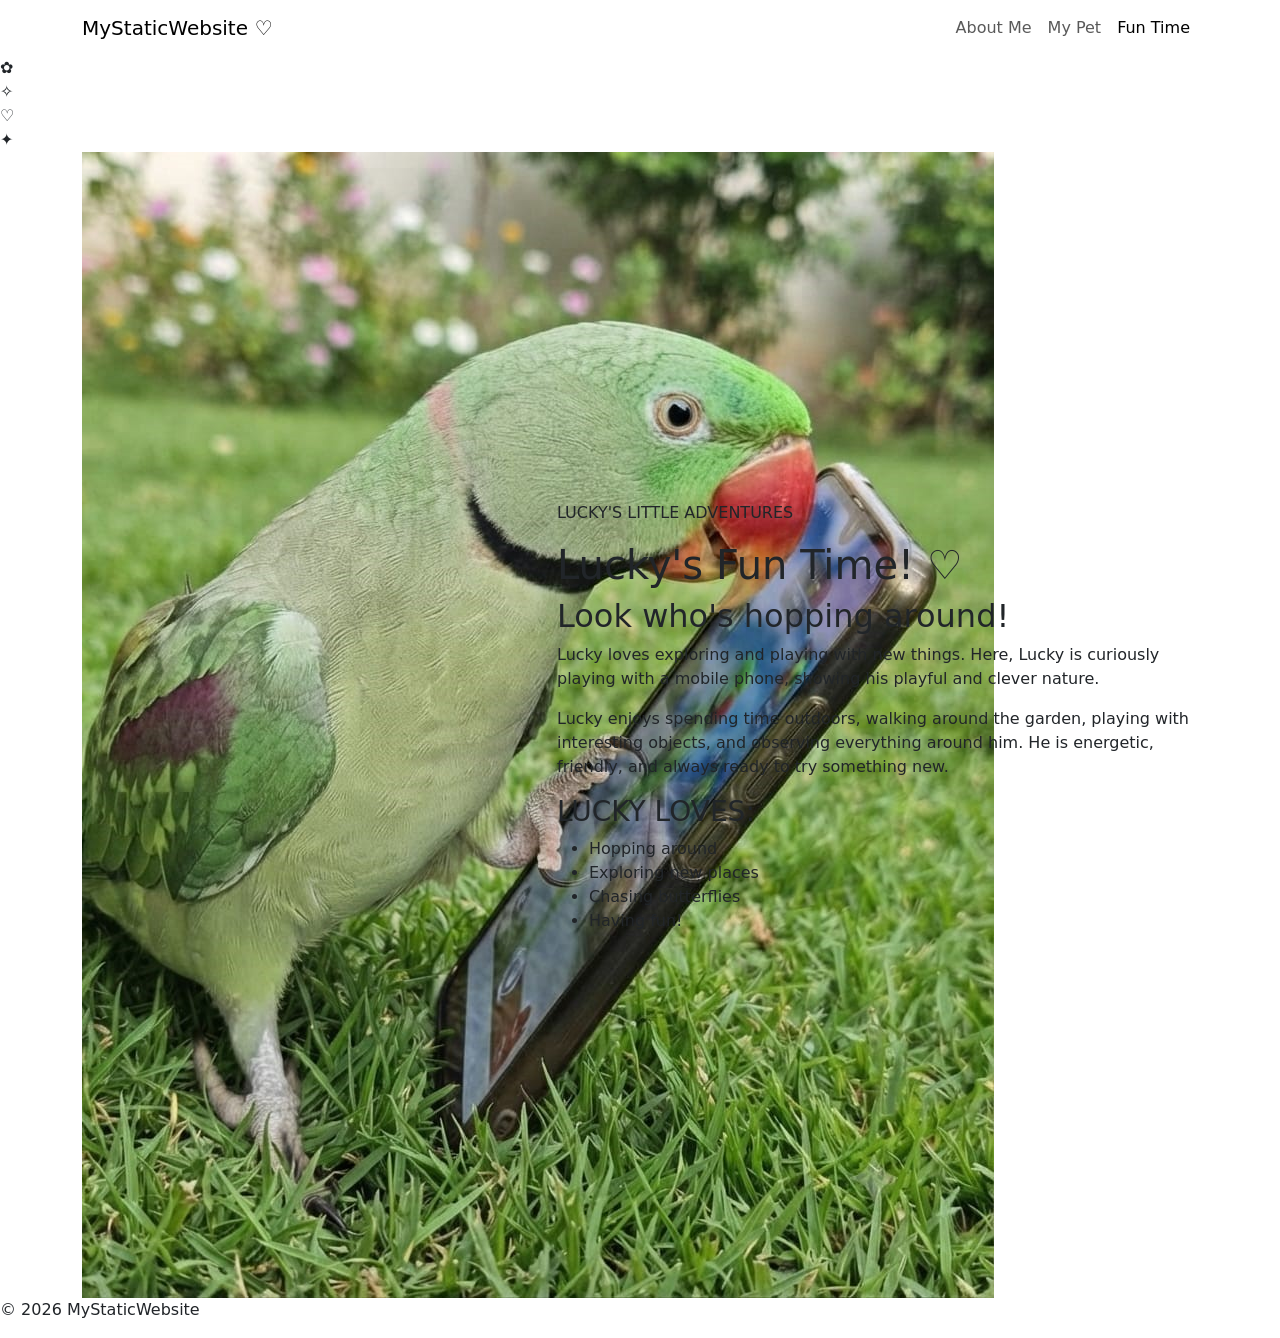
==== activity.html @ 2ac14f8f "Add files via upload" ====
<!DOCTYPE html>
<html lang="en">

<head>
    <meta charset="UTF-8">

    <meta name="viewport" content="width=device-width, initial-scale=1.0">

    <title>MyStaticWebsite | Lucky's Fun Time</title>

    <!-- Bootstrap -->
    <link
        href="https://cdn.jsdelivr.net/npm/bootstrap@5.3.3/dist/css/bootstrap.min.css"
        rel="stylesheet">

    <!-- Google Fonts -->
    <link rel="preconnect" href="https://fonts.googleapis.com">

    <link rel="preconnect"
          href="https://fonts.gstatic.com"
          crossorigin>

    <link
        href="https://fonts.googleapis.com/css2?family=Playfair+Display:wght@400;500;600&family=Poppins:wght@300;400;500&display=swap"
        rel="stylesheet">

    <!-- Your CSS -->
    <link rel="stylesheet" href="style.css">
</head>


<body>

<!-- ================= NAVIGATION ================= -->

<nav class="navbar navbar-expand-lg">

    <div class="container">

        <a class="navbar-brand" href="index.html">
            MyStaticWebsite <span>♡</span>
        </a>

        <button
            class="navbar-toggler"
            type="button"
            data-bs-toggle="collapse"
            data-bs-target="#mainNavbar">

            <span class="navbar-toggler-icon"></span>

        </button>

        <div class="collapse navbar-collapse" id="mainNavbar">

            <ul class="navbar-nav ms-auto">

                <li class="nav-item">
                    <a class="nav-link" href="index.html">
                        About Me
                    </a>
                </li>

                <li class="nav-item">
                    <a class="nav-link" href="pet.html">
                        My Pet
                    </a>
                </li>

                <li class="nav-item">
                    <a class="nav-link active" href="activity.html">
                        Fun Time
                    </a>
                </li>

            </ul>

        </div>

    </div>

</nav>


<!-- ================= FUN TIME SECTION ================= -->

<section class="activity-section">

    <!-- Decorations -->

    <div class="activity-decoration activity-flower">
        ✿
    </div>

    <div class="activity-decoration activity-star">
        ✧
    </div>

    <div class="activity-decoration activity-heart">
        ♡
    </div>

    <div class="activity-decoration activity-star-two">
        ✦
    </div>


    <div class="container">

        <div class="row align-items-center">


            <!-- ================= PHOTO ================= -->

            <div class="col-lg-5 activity-photo-column">

                <div class="activity-photo-frame">

                    <img
                        src="pet-action.jpg"
                        alt="Lucky having fun"
                        class="activity-photo">

                </div>

            </div>


            <!-- ================= TEXT ================= -->

            <div class="col-lg-7 activity-text">

                <p class="little-intro">
                    LUCKY'S LITTLE ADVENTURES
                </p>


                <h1>
                    Lucky's Fun Time!
                    <span>♡</span>
                </h1>


                <h2>
                    Look who's hopping around!
                </h2>


                <p class="activity-description">

                    Lucky loves exploring and playing with new things.                                                                              
                    Here, Lucky is curiously playing with a mobile phone, showing his playful and clever nature. 
                </p>


                <p class="activity-description">

                   Lucky enjoys spending time outdoors, walking around the garden, playing with interesting objects, and observing everything around him.
                    He is energetic, friendly, and always ready to try something new.
                </p>


                <h3 class="lucky-loves-title">
                    LUCKY LOVES:
                </h3>


                <ul class="lucky-list">

                    <li>Hopping around</li>

                    <li>Exploring new places</li>

                    <li>Chasing butterflies</li>

                    <li>Having fun!</li>

                </ul>

            </div>

        </div>

    </div>

</section>


<!-- ================= FOOTER ================= -->

<footer>

    <p>
        © 2026 MyStaticWebsite
    </p>

</footer>


<!-- Bootstrap JavaScript -->

<script
    src="https://cdn.jsdelivr.net/npm/bootstrap@5.3.3/dist/js/bootstrap.bundle.min.js">
</script>

</body>

</html>
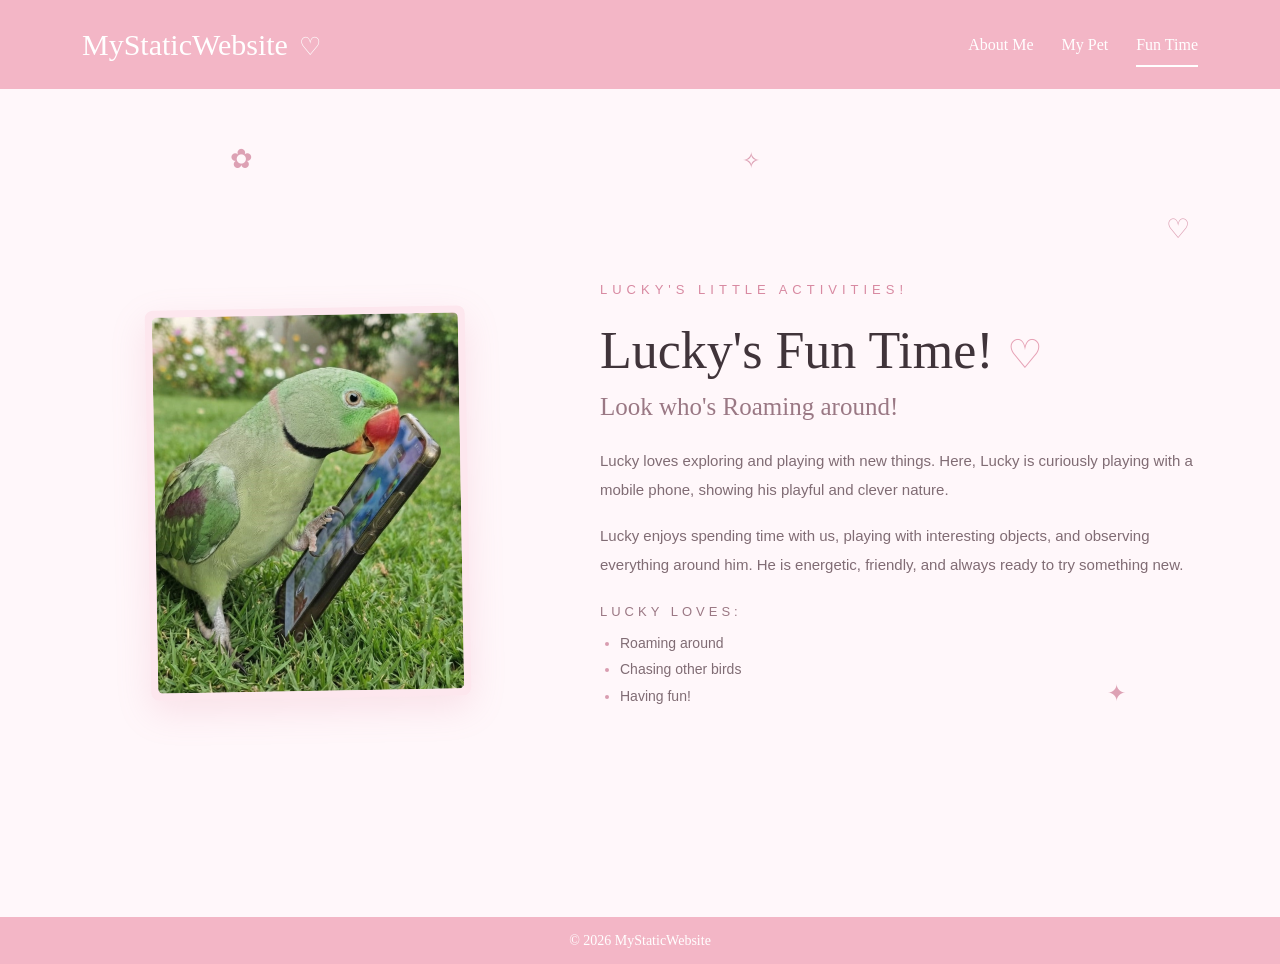
==== commit e6ae9a83: "Update activity.html" ====
--- a/activity.html
+++ b/activity.html
@@ -131,7 +131,7 @@
             <div class="col-lg-7 activity-text">
 
                 <p class="little-intro">
-                    LUCKY'S LITTLE ADVENTURES
+                    LUCKY'S LITTLE ACTIVITIES!
                 </p>
 
 
@@ -142,7 +142,7 @@
 
 
                 <h2>
-                    Look who's hopping around!
+                    Look who's Roaming around!
                 </h2>
 
 
@@ -155,7 +155,7 @@
 
                 <p class="activity-description">
 
-                   Lucky enjoys spending time outdoors, walking around the garden, playing with interesting objects, and observing everything around him.
+                   Lucky enjoys spending time with us, playing with interesting objects, and observing everything around him.
                     He is energetic, friendly, and always ready to try something new.
                 </p>
 
@@ -167,11 +167,9 @@
 
                 <ul class="lucky-list">
 
-                    <li>Hopping around</li>
-
-                    <li>Exploring new places</li>
-
-                    <li>Chasing butterflies</li>
+                    <li>Roaming around</li>
+
+                    <li>Chasing other birds</li>
 
                     <li>Having fun!</li>
 
@@ -205,4 +203,4 @@
 
 </body>
 
-</html>+</html>
--- a/style.css
+++ b/style.css
@@ -0,0 +1,1041 @@
+/* =================================================
+   GENERAL
+================================================= */
+
+* {
+    margin: 0;
+    padding: 0;
+    box-sizing: border-box;
+}
+
+body {
+    background-color: #fff7fa;
+    color: #4a3b40;
+    font-family: "Poppins", sans-serif;
+}
+
+
+/* =================================================
+   NAVIGATION BAR - LIGHT PINK
+================================================= */
+
+.navbar {
+    background-color: #f3b6c6;
+    padding: 17px 0;
+    min-height: 72px;
+}
+
+.navbar-brand {
+    font-family: "Playfair Display", serif;
+    font-size: 30px;
+    font-weight: 500;
+    color: white !important;
+}
+
+.navbar-brand span {
+    font-size: 25px;
+    margin-left: 4px;
+}
+
+.navbar-nav {
+    gap: 28px;
+}
+
+.nav-link {
+    color: white !important;
+    font-family: "Playfair Display", serif;
+    font-size: 16px;
+    padding: 5px 0 !important;
+    position: relative;
+    transition: 0.3s;
+}
+
+.nav-link:hover {
+    color: #ffeaf0 !important;
+}
+
+.nav-link.active::after {
+    content: "";
+    position: absolute;
+    left: 0;
+    right: 0;
+    bottom: -5px;
+    height: 2px;
+    background-color: white;
+}
+
+
+/* =================================================
+   MAIN SECTION
+================================================= */
+
+.main-section {
+    min-height: calc(100vh - 72px);
+    position: relative;
+    overflow: hidden;
+    display: flex;
+    align-items: center;
+
+    background-color: #fff7fa;
+
+    padding: 70px 0;
+}
+
+
+/* =================================================
+   PHOTO
+================================================= */
+
+.photo-column {
+    display: flex;
+    justify-content: center;
+    align-items: center;
+}
+
+.photo-frame {
+    width: 360px;
+    height: 440px;
+    position: relative;
+    overflow: hidden;
+
+    background-color: #fde7ee;
+
+    border-radius: 8px;
+
+    box-shadow:
+        0 12px 35px rgba(220, 130, 155, 0.18);
+}
+
+.profile-photo {
+    width: 100%;
+    height: 100%;
+    object-fit: cover;
+    display: block;
+
+    transition: transform 0.5s ease;
+}
+
+.profile-photo:hover {
+    transform: scale(1.03);
+}
+
+
+/* =================================================
+   INTRODUCTION
+================================================= */
+
+.intro-column {
+    padding-left: 65px;
+    position: relative;
+    z-index: 2;
+}
+
+.little-intro {
+    font-size: 13px;
+    letter-spacing: 5px;
+
+    color: #d889a1;
+
+    margin-bottom: 20px;
+    font-weight: 500;
+}
+
+.intro-column h1 {
+    font-family: "Playfair Display", serif;
+
+    font-size: 56px;
+    font-weight: 500;
+
+    color: #40343a;
+
+    margin-bottom: 12px;
+    line-height: 1.15;
+}
+
+.intro-column h2 {
+    font-family: "Playfair Display", serif;
+
+    font-size: 25px;
+    font-weight: 400;
+
+    color: #9a7884;
+
+    margin-bottom: 10px;
+}
+
+.college-name {
+    font-family: "Playfair Display", serif;
+
+    font-size: 20px;
+
+    color: #b18d98;
+
+    margin-bottom: 25px;
+}
+
+
+/* =================================================
+   SMALL PINK LINE
+================================================= */
+
+.intro-line {
+    width: 45px;
+    height: 2px;
+
+    background-color: #ee9eb5;
+
+    margin-bottom: 25px;
+}
+
+
+/* =================================================
+   DESCRIPTION
+================================================= */
+
+.description {
+    max-width: 620px;
+
+    color: #806c74;
+
+    font-size: 15px;
+
+    line-height: 1.9;
+
+    margin-bottom: 18px;
+}
+
+
+/* =================================================
+   BUTTON
+================================================= */
+
+.explore-button {
+    display: inline-block;
+
+    margin-top: 12px;
+
+    padding: 12px 25px;
+
+    text-decoration: none;
+
+    color: white;
+
+    background-color: #efa6ba;
+
+    font-size: 14px;
+
+    letter-spacing: 0.5px;
+
+    transition: all 0.3s ease;
+
+    border-radius: 4px;
+}
+
+.explore-button span {
+    margin-left: 12px;
+    font-size: 18px;
+}
+
+.explore-button:hover {
+    background-color: #df879f;
+    color: white;
+
+    transform: translateY(-2px);
+}
+
+
+/* =================================================
+   DECORATIVE ELEMENTS
+================================================= */
+
+.decoration {
+    position: absolute;
+
+    color: #e9a4b9;
+
+    z-index: 1;
+
+    pointer-events: none;
+}
+
+.star-one {
+    top: 45px;
+    left: 16%;
+    font-size: 22px;
+}
+
+.heart-one {
+    top: 120px;
+    right: 7%;
+    font-size: 27px;
+}
+
+.star-two {
+    bottom: 22%;
+    left: 8%;
+    font-size: 25px;
+}
+
+.heart-two {
+    top: 42%;
+    right: 16%;
+    font-size: 22px;
+}
+
+.diamond {
+    top: 55px;
+    right: 6%;
+    font-size: 22px;
+    transform: rotate(45deg);
+}
+
+
+/* =================================================
+   FOOTER
+================================================= */
+
+footer {
+    background-color: #f3b6c6;
+
+    color: white;
+
+    text-align: center;
+
+    padding: 13px;
+}
+
+footer p {
+    margin: 0;
+
+    font-family: "Playfair Display", serif;
+
+    font-size: 14px;
+}
+
+
+/* =================================================
+   MOBILE
+================================================= */
+
+@media (max-width: 991px) {
+
+    .intro-column {
+        padding-left: 25px;
+        padding-right: 25px;
+
+        margin-top: 50px;
+
+        text-align: center;
+    }
+
+    .little-intro {
+        letter-spacing: 3px;
+    }
+
+    .intro-column h1 {
+        font-size: 45px;
+    }
+
+    .intro-line {
+        margin-left: auto;
+        margin-right: auto;
+    }
+
+    .description {
+        margin-left: auto;
+        margin-right: auto;
+    }
+
+    .photo-frame {
+        width: 310px;
+        height: 390px;
+    }
+}
+
+
+@media (max-width: 576px) {
+
+    .navbar-brand {
+        font-size: 24px;
+    }
+
+    .navbar-nav {
+        gap: 5px;
+        margin-top: 15px;
+    }
+
+    .main-section {
+        padding: 50px 0;
+    }
+
+    .photo-frame {
+        width: 270px;
+        height: 350px;
+    }
+
+    .intro-column h1 {
+        font-size: 38px;
+    }
+
+    .intro-column h2 {
+        font-size: 21px;
+    }
+
+    .description {
+        font-size: 14px;
+    }
+
+    .decoration {
+        display: none;
+    }
+}
+/* =================================================
+   PAGE 2 - MY PET
+================================================= */
+
+.pet-main-section {
+
+    min-height: calc(100vh - 72px);
+
+    position: relative;
+
+    overflow: hidden;
+
+    display: flex;
+
+    align-items: center;
+
+    background-color: #fff7fa;
+
+    padding: 65px 0;
+}
+
+
+/* =================================================
+   PET INTRODUCTION
+================================================= */
+
+.pet-intro {
+
+    padding-left: 60px;
+
+    position: relative;
+
+    z-index: 2;
+}
+
+
+.pet-intro h1 {
+
+    font-family: "Playfair Display", serif;
+
+    font-size: 52px;
+
+    font-weight: 500;
+
+    color: #40343a;
+
+    margin-bottom: 10px;
+}
+
+
+.title-heart {
+
+    color: #e6a0b4;
+
+    font-size: 40px;
+}
+
+
+.pet-intro h2 {
+
+    font-family: "Playfair Display", serif;
+
+    font-size: 25px;
+
+    font-weight: 400;
+
+    color: #9a7884;
+
+    margin-bottom: 25px;
+}
+
+
+/* =================================================
+   PET DESCRIPTION
+================================================= */
+
+.pet-description {
+
+    max-width: 600px;
+
+    color: #806c74;
+
+    font-size: 15px;
+
+    line-height: 1.9;
+
+    margin-bottom: 18px;
+}
+
+
+/* =================================================
+   FAVOURITE THINGS
+================================================= */
+
+.favourite-title {
+
+    font-family: "Playfair Display", serif;
+
+    font-size: 22px;
+
+    font-weight: 400;
+
+    color: #8e7079;
+
+    margin-top: 22px;
+
+    margin-bottom: 10px;
+}
+
+
+.favourite-list {
+
+    padding-left: 20px;
+
+    color: #8a777d;
+
+    font-size: 14px;
+
+    line-height: 1.9;
+
+    margin-bottom: 20px;
+}
+
+
+.favourite-list li::marker {
+
+    color: #dda0b3;
+}
+
+
+/* =================================================
+   PET PHOTO
+================================================= */
+
+.pet-photo-column {
+
+    display: flex;
+
+    justify-content: center;
+
+    align-items: center;
+
+    position: relative;
+
+    z-index: 2;
+}
+
+
+.pet-photo-frame {
+
+    width: 350px;
+
+    height: 380px;
+
+    background-color: #fde7ee;
+
+    padding: 7px;
+
+    border-radius: 8px;
+
+    box-shadow:
+        0 12px 35px rgba(220, 130, 155, 0.18);
+
+    transform: rotate(1deg);
+
+    transition: 0.4s;
+}
+
+
+.pet-photo-frame:hover {
+
+    transform: rotate(0deg) scale(1.02);
+}
+
+
+.pet-photo {
+
+    width: 100%;
+
+    height: 100%;
+
+    object-fit: cover;
+
+    border-radius: 4px;
+
+    display: block;
+}
+
+
+/* =================================================
+   PAGE 2 DECORATIONS
+================================================= */
+
+.pet-decoration {
+
+    position: absolute;
+
+    color: #dda1b4;
+
+    pointer-events: none;
+
+    z-index: 1;
+}
+
+
+.pet-flower {
+
+    top: 70px;
+
+    left: 19%;
+
+    font-size: 27px;
+}
+
+
+.pet-heart-top {
+
+    top: 55px;
+
+    left: 58%;
+
+    font-size: 24px;
+}
+
+
+.pet-star {
+
+    top: 100px;
+
+    right: 6%;
+
+    font-size: 23px;
+}
+
+
+.pet-heart-right {
+
+    bottom: 25%;
+
+    right: 7%;
+
+    font-size: 25px;
+}
+
+
+.pet-flower-bottom {
+
+    bottom: 12%;
+
+    left: 20%;
+
+    font-size: 25px;
+}
+
+
+/* =================================================
+   PAGE 2 RESPONSIVE
+================================================= */
+
+@media (max-width: 991px) {
+
+    .pet-intro {
+
+        padding-left: 25px;
+
+        padding-right: 25px;
+
+        text-align: center;
+
+        margin-bottom: 50px;
+    }
+
+
+    .pet-intro h1 {
+
+        font-size: 45px;
+    }
+
+
+    .pet-description {
+
+        margin-left: auto;
+
+        margin-right: auto;
+    }
+
+
+    .favourite-list {
+
+        display: inline-block;
+
+        text-align: left;
+    }
+
+
+    .pet-photo-frame {
+
+        width: 310px;
+
+        height: 350px;
+    }
+
+}
+
+
+@media (max-width: 576px) {
+
+    .pet-main-section {
+
+        padding: 50px 0;
+    }
+
+
+    .pet-intro h1 {
+
+        font-size: 38px;
+    }
+
+
+    .pet-intro h2 {
+
+        font-size: 21px;
+    }
+
+
+    .pet-photo-frame {
+
+        width: 270px;
+
+        height: 320px;
+    }
+
+
+    .pet-decoration {
+
+        display: none;
+    }
+
+}
+/* =================================================
+   PAGE 3 - LUCKY'S FUN TIME
+================================================= */
+
+.activity-section {
+
+    min-height: calc(100vh - 72px);
+
+    position: relative;
+
+    overflow: hidden;
+
+    display: flex;
+
+    align-items: center;
+
+    background-color: #fff7fa;
+
+    padding: 65px 0;
+}
+
+
+/* ================= PHOTO ================= */
+
+.activity-photo-column {
+
+    display: flex;
+
+    justify-content: center;
+
+    align-items: center;
+
+    position: relative;
+
+    z-index: 2;
+}
+
+
+.activity-photo-frame {
+
+    width: 320px;
+
+    height: 390px;
+
+    padding: 7px;
+
+    background-color: #fde7ee;
+
+    border-radius: 8px;
+
+    box-shadow:
+        0 12px 35px rgba(220, 130, 155, 0.18);
+
+    transform: rotate(-1deg);
+
+    transition: 0.4s;
+}
+
+
+.activity-photo-frame:hover {
+
+    transform: rotate(0deg) scale(1.02);
+}
+
+
+.activity-photo {
+
+    width: 100%;
+
+    height: 100%;
+
+    object-fit: cover;
+
+    border-radius: 5px;
+
+    display: block;
+}
+
+
+/* ================= TEXT ================= */
+
+.activity-text {
+
+    padding-left: 55px;
+
+    position: relative;
+
+    z-index: 2;
+}
+
+
+.activity-text h1 {
+
+    font-family: "Playfair Display", serif;
+
+    font-size: 52px;
+
+    font-weight: 500;
+
+    color: #40343a;
+
+    margin-bottom: 10px;
+}
+
+
+.activity-text h1 span {
+
+    color: #e6a0b4;
+
+    font-size: 40px;
+}
+
+
+.activity-text h2 {
+
+    font-family: "Playfair Display", serif;
+
+    font-size: 25px;
+
+    font-weight: 400;
+
+    color: #9a7884;
+
+    margin-bottom: 25px;
+}
+
+
+/* ================= DESCRIPTION ================= */
+
+.activity-description {
+
+    max-width: 600px;
+
+    color: #806c74;
+
+    font-size: 15px;
+
+    line-height: 1.9;
+
+    margin-bottom: 18px;
+}
+
+
+/* ================= LUCKY LOVES ================= */
+
+.lucky-loves-title {
+
+    font-family: "Poppins", sans-serif;
+
+    font-size: 13px;
+
+    letter-spacing: 4px;
+
+    color: #9b7884;
+
+    margin-top: 25px;
+
+    margin-bottom: 10px;
+}
+
+
+.lucky-list {
+
+    padding-left: 20px;
+
+    color: #806c74;
+
+    font-size: 14px;
+
+    line-height: 1.9;
+}
+
+
+.lucky-list li::marker {
+
+    color: #d99caf;
+}
+
+
+/* ================= DECORATIONS ================= */
+
+.activity-decoration {
+
+    position: absolute;
+
+    color: #dda1b4;
+
+    pointer-events: none;
+
+    z-index: 1;
+}
+
+
+.activity-flower {
+
+    top: 50px;
+
+    left: 18%;
+
+    font-size: 27px;
+}
+
+
+.activity-star {
+
+    top: 55px;
+
+    left: 58%;
+
+    font-size: 22px;
+}
+
+
+.activity-heart {
+
+    top: 120px;
+
+    right: 7%;
+
+    font-size: 27px;
+}
+
+
+.activity-star-two {
+
+    bottom: 25%;
+
+    right: 12%;
+
+    font-size: 23px;
+}
+
+
+/* ================= RESPONSIVE ================= */
+
+@media (max-width: 991px) {
+
+    .activity-photo-column {
+
+        margin-bottom: 45px;
+    }
+
+
+    .activity-text {
+
+        padding-left: 25px;
+
+        padding-right: 25px;
+
+        text-align: center;
+    }
+
+
+    .activity-text h1 {
+
+        font-size: 45px;
+    }
+
+
+    .activity-description {
+
+        margin-left: auto;
+
+        margin-right: auto;
+    }
+
+
+    .lucky-list {
+
+        display: inline-block;
+
+        text-align: left;
+    }
+
+}
+
+
+@media (max-width: 576px) {
+
+    .activity-section {
+
+        padding: 50px 0;
+    }
+
+
+    .activity-photo-frame {
+
+        width: 280px;
+
+        height: 340px;
+    }
+
+
+    .activity-text h1 {
+
+        font-size: 38px;
+    }
+
+
+    .activity-text h2 {
+
+        font-size: 21px;
+    }
+
+
+    .activity-decoration {
+
+        display: none;
+    }
+
+}
